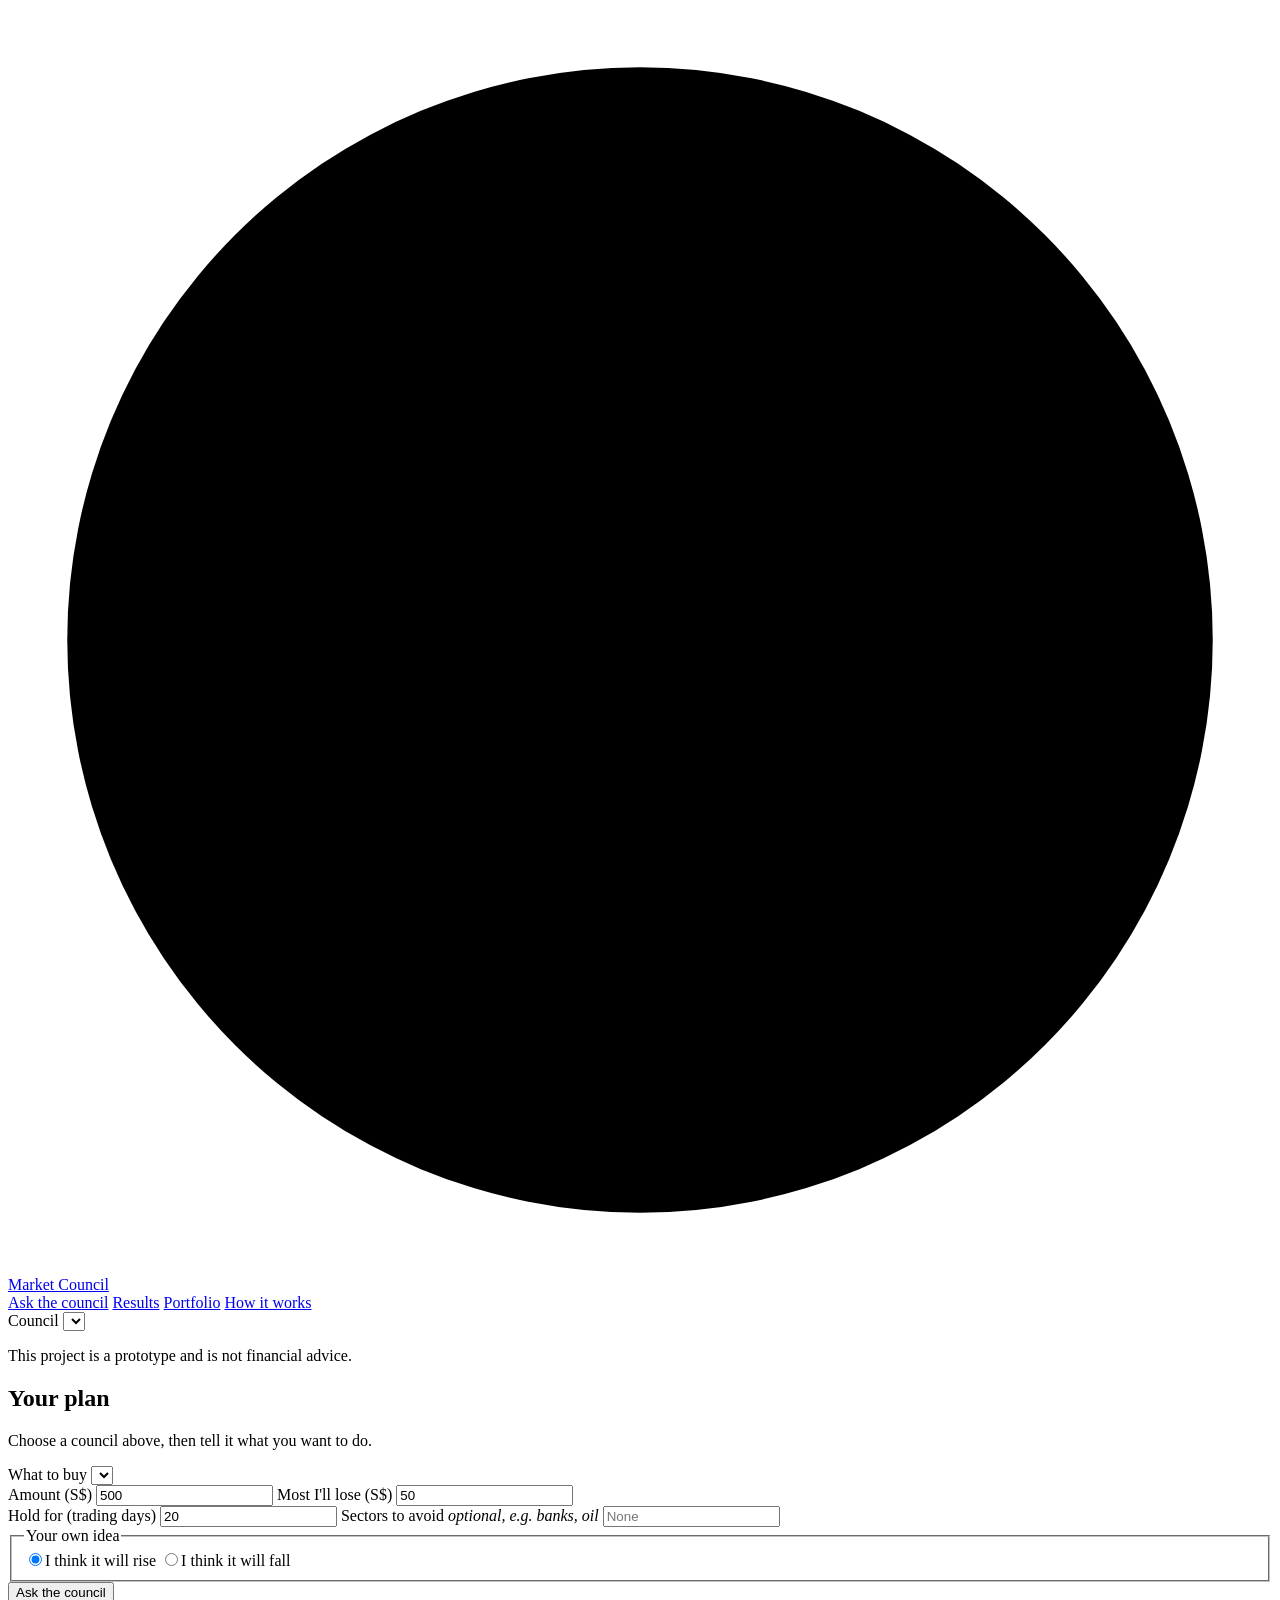
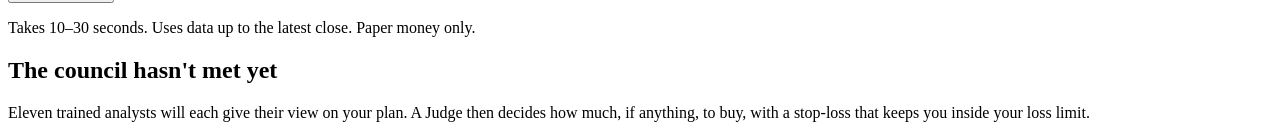
==== web/static/index.html @ 299898b4 "Market Council: first commit of the hackathon build A council of AI models, each trained from scratc" ====
<!doctype html>
<html lang="en">
<head>
<meta charset="utf-8">
<meta name="viewport" content="width=device-width, initial-scale=1">
<title>Market Council</title>
<link rel="preconnect" href="https://fonts.googleapis.com">
<link rel="preconnect" href="https://fonts.gstatic.com" crossorigin>
<link rel="stylesheet" href="https://fonts.googleapis.com/css2?family=Instrument+Sans:wght@400;500;600&family=Instrument+Serif&display=swap">
<link rel="stylesheet" href="/static/app.css">
</head>
<body>
<header class="bar">
  <div class="bar-inner">
    <a class="mark" href="#ask" aria-label="Market Council home">
      <svg viewBox="0 0 32 32" aria-hidden="true"><circle cx="16" cy="16" r="14.5"/><path d="M9 21V11l7 7 7-7v10"/></svg>
      <span>Market Council</span>
    </a>
    <nav class="views" aria-label="Views">
      <a href="#ask" data-view="ask">Ask the council</a>
      <a href="#results" data-view="results">Results</a>
      <a href="#portfolio" data-view="portfolio">Portfolio</a>
      <a href="#method" data-view="method">How it works</a>
    </nav>
    <label class="picker">
      <span>Council</span>
      <select id="program" aria-label="Choose which trained council to use"></select>
    </label>
  </div>
  <p class="disclaimer" id="disclaimer">This project is a prototype and is not financial advice.</p>
</header>

<main>
  <!-- ================================================================ ask -->
  <section class="view" id="view-ask" data-view="ask">
    <form class="plan" id="plan" autocomplete="off">
      <h1>Your plan</h1>
      <p class="hint" id="council-note">Choose a council above, then tell it what you want to do.</p>

      <label class="field">
        <span>What to buy</span>
        <select id="ticker"></select>
      </label>
      <div class="pair">
        <label class="field">
          <span>Amount (S$)</span>
          <input id="amount" type="number" min="10" step="1" value="500" required>
        </label>
        <label class="field">
          <span>Most I'll lose (S$)</span>
          <input id="max_loss" type="number" min="1" step="1" value="50" required>
        </label>
      </div>
      <label class="field">
        <span>Hold for (trading days)</span>
        <input id="horizon" type="number" min="20" step="1" value="20" required>
      </label>
      <label class="field">
        <span>Sectors to avoid <em>optional, e.g. banks, oil</em></span>
        <input id="avoid" type="text" placeholder="None">
      </label>
      <fieldset class="field idea">
        <legend>Your own idea</legend>
        <div class="toggle" role="radiogroup">
          <label><input type="radio" name="dir" value="up" checked><span>I think it will rise</span></label>
          <label><input type="radio" name="dir" value="down"><span>I think it will fall</span></label>
        </div>
      </fieldset>
      <button class="primary" id="ask" type="submit">Ask the council</button>
      <p class="hint small">Takes 10–30 seconds. Uses data up to the latest close. Paper money only.</p>
    </form>

    <div class="outcome" id="outcome" aria-live="polite">
      <div class="empty" id="empty">
        <h2>The council hasn't met yet</h2>
        <p>Eleven trained analysts will each give their view on your plan. A Judge then decides how much,
          if anything, to buy, with a stop-loss that keeps you inside your loss limit.</p>
      </div>
    </div>
  </section>

  <!-- ================================================================ results -->
  <section class="view" id="view-results" data-view="results" hidden>
    <div class="results-head">
      <h1 id="results-title">Results</h1>
      <p class="lede">Test years 2020–2026, which no model ever saw. S$500 budget, S$50 maximum loss, a decision every
        5 trading days. Each figure is the average over 20 fair decision calendars, with the range from worst to best.</p>
    </div>
    <div id="results-body"></div>
    <h2 class="sub">Every council we trained</h2>
    <div class="table-wrap"><table class="data" id="all-results"></table></div>
    <p class="hint small">Full write-up of training and results: RESULTS.md in the project folder.</p>
  </section>

  <!-- ================================================================ portfolio -->
  <section class="view" id="view-portfolio" data-view="portfolio" hidden>
    <h1>Paper portfolio</h1>
    <p class="lede">Orders placed with Approve &amp; invest. Paper money only: nothing here is real.</p>
    <h2 class="sub">Positions</h2>
    <div class="table-wrap"><table class="data" id="positions"></table></div>
    <h2 class="sub">Orders</h2>
    <div class="table-wrap"><table class="data" id="orders"></table></div>
    <h2 class="sub">Scheduled steps</h2>
    <div class="table-wrap"><table class="data" id="pending"></table></div>
  </section>

  <!-- ================================================================ method -->
  <section class="view prose" id="view-method" data-view="method" hidden>
    <h1>How it works</h1>
    <p class="lede">Market Council helps a first-time investor stress-test a planned purchase before risking money.</p>
    <h2>Who it's for</h2>
    <p>A teenager with a few hundred dollars who wants to buy the Dow, or one company, and has set a limit on how much
      they're willing to lose.</p>
    <h2>What happens when you ask</h2>
    <ol>
      <li>Eleven analysts, each a different kind of model we trained from scratch, predict what happens next: trend
        models, a gradient-boosted forecaster, a GARCH risk model, a text model of world news, a small transformer that
        writes possible futures, a CNN that reads the chart, a market-mood model and more.</li>
      <li>They debate. Where two disagree, the council checks who was right when they disagreed like this before. A
        Devil's Advocate estimates how often the majority is wrong in situations like today's.</li>
      <li>Your rules are checked in code: budget, maximum loss, holding period and sectors to avoid. Nothing can
        overrule a failed rule.</li>
      <li>The Judge decides how much to buy and where to put the stop-loss. The stop sits a little inside your limit,
        leaving room for a bad overnight jump in that stock.</li>
      <li>You approve or decline. Approving places a paper order. Declining with a reason sends your plan back to the
        council.</li>
    </ol>
    <h2>How we kept it honest</h2>
    <ul>
      <li>Models learned only from 1992–2019. The years 2020–2026 were kept in a separate folder the training code
        can't open, and automated tests check this.</li>
      <li>Every setting was chosen on training years only, using robust rules that resist getting lucky.</li>
      <li>We compare against simple strategies and report where the council loses, including on profit.</li>
    </ul>
    <h2>What we found</h2>
    <p>None of the models predicted direction better than "markets usually rise". Judging risk is what worked: across
      13 separately trained councils, ours kept investors inside their loss limit more reliably than buying or a plain
      stop-loss, at the cost of some profit in a rising market.</p>
  </section>
</main>

<template id="tpl-loading">
  <div class="deliberating">
    <h2>The council is deliberating</h2>
    <ol class="seats"></ol>
    <p class="hint">Reading the latest prices, asking each analyst, checking your rules.</p>
  </div>
</template>

<script src="/static/app.js"></script>
</body>
</html>
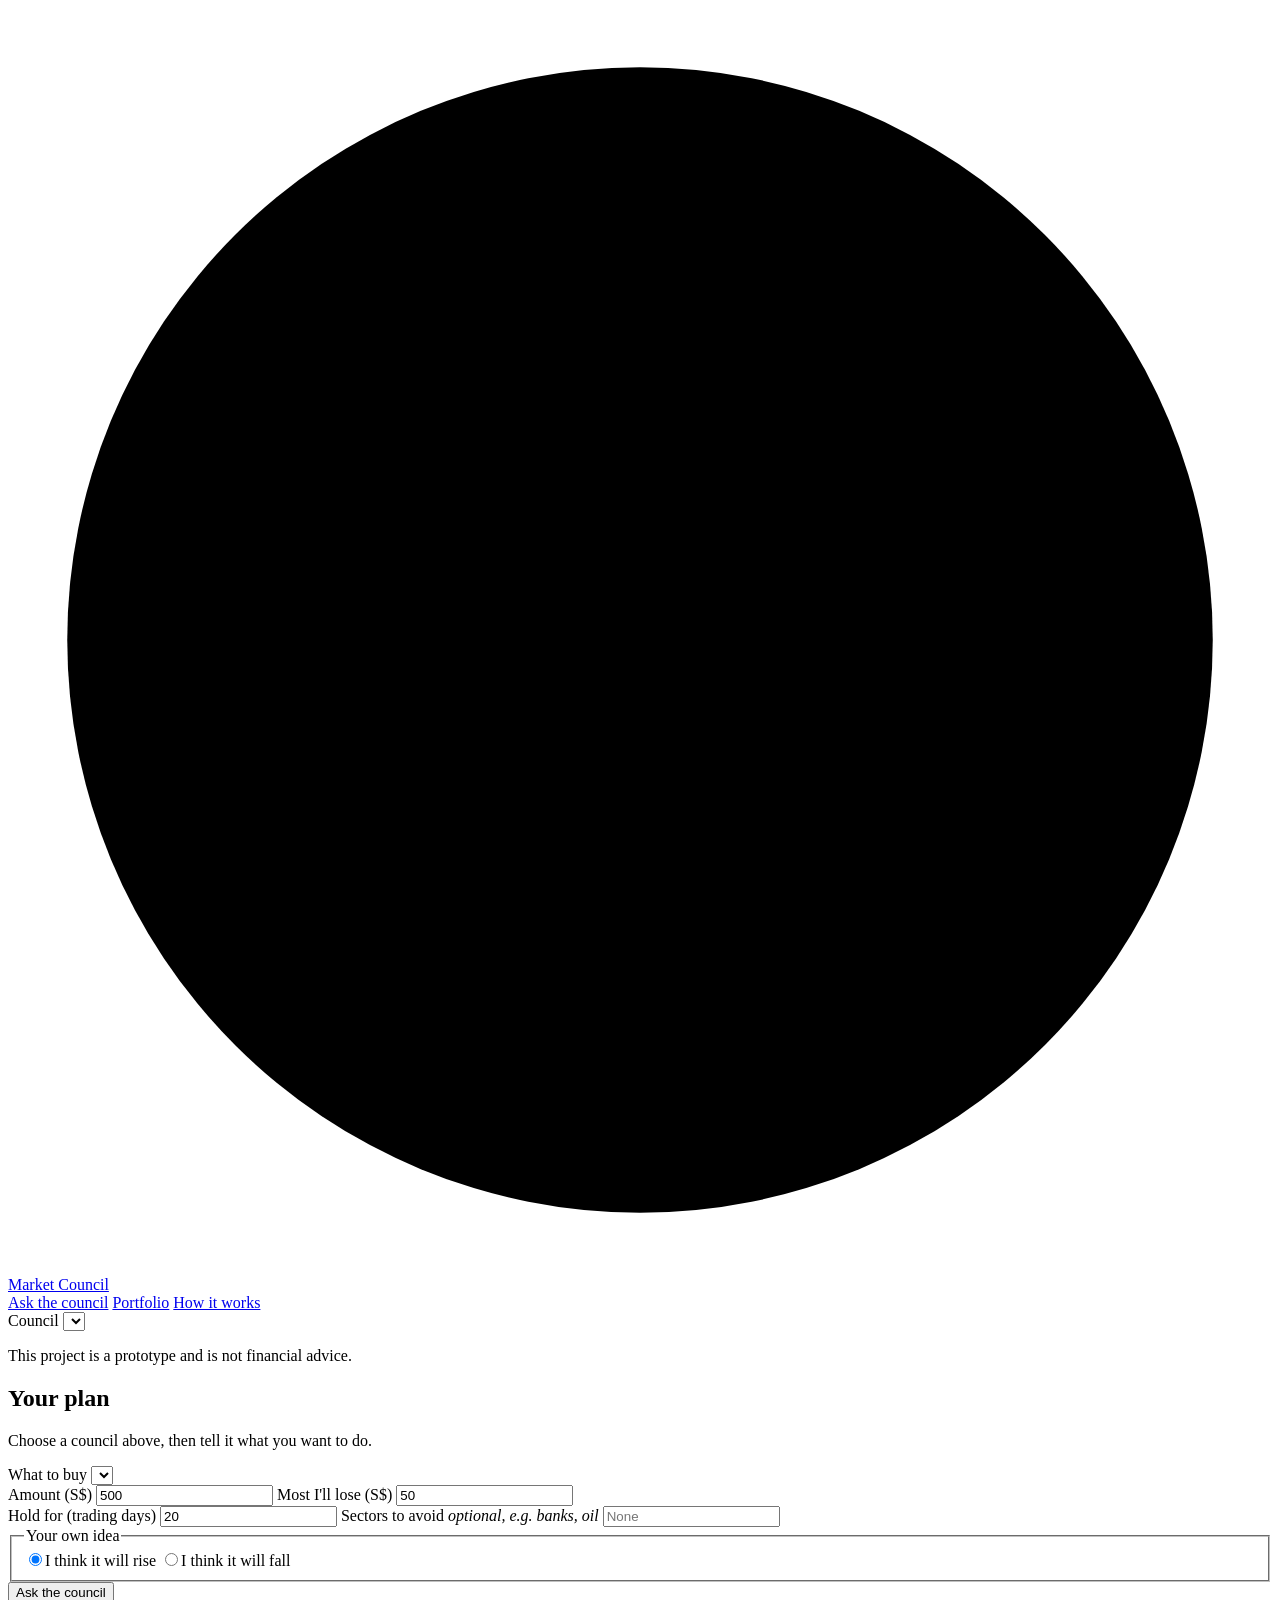
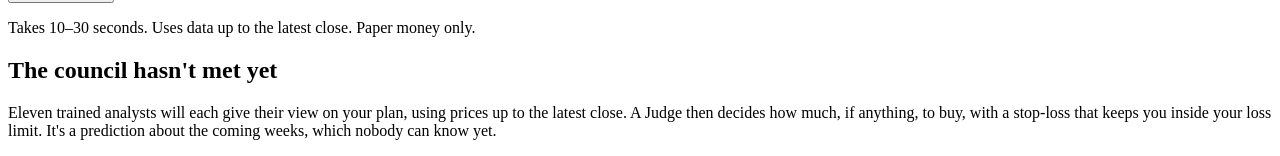
==== commit 5efd14ac: "Website as the live product; professional report; every chart filled - Website predicts the coming w" ====
--- a/web/static/index.html
+++ b/web/static/index.html
@@ -18,7 +18,6 @@
     </a>
     <nav class="views" aria-label="Views">
       <a href="#ask" data-view="ask">Ask the council</a>
-      <a href="#results" data-view="results">Results</a>
       <a href="#portfolio" data-view="portfolio">Portfolio</a>
       <a href="#method" data-view="method">How it works</a>
     </nav>
@@ -73,23 +72,11 @@
     <div class="outcome" id="outcome" aria-live="polite">
       <div class="empty" id="empty">
         <h2>The council hasn't met yet</h2>
-        <p>Eleven trained analysts will each give their view on your plan. A Judge then decides how much,
-          if anything, to buy, with a stop-loss that keeps you inside your loss limit.</p>
+        <p>Eleven trained analysts will each give their view on your plan, using prices up to the latest
+          close. A Judge then decides how much, if anything, to buy, with a stop-loss that keeps you inside
+          your loss limit. It's a prediction about the coming weeks, which nobody can know yet.</p>
       </div>
     </div>
-  </section>
-
-  <!-- ================================================================ results -->
-  <section class="view" id="view-results" data-view="results" hidden>
-    <div class="results-head">
-      <h1 id="results-title">Results</h1>
-      <p class="lede">Test years 2020–2026, which no model ever saw. S$500 budget, S$50 maximum loss, a decision every
-        5 trading days. Each figure is the average over 20 fair decision calendars, with the range from worst to best.</p>
-    </div>
-    <div id="results-body"></div>
-    <h2 class="sub">Every council we trained</h2>
-    <div class="table-wrap"><table class="data" id="all-results"></table></div>
-    <p class="hint small">Full write-up of training and results: RESULTS.md in the project folder.</p>
   </section>
 
   <!-- ================================================================ portfolio -->
@@ -132,10 +119,6 @@
       <li>Every setting was chosen on training years only, using robust rules that resist getting lucky.</li>
       <li>We compare against simple strategies and report where the council loses, including on profit.</li>
     </ul>
-    <h2>What we found</h2>
-    <p>None of the models predicted direction better than "markets usually rise". Judging risk is what worked: across
-      13 separately trained councils, ours kept investors inside their loss limit more reliably than buying or a plain
-      stop-loss, at the cost of some profit in a rising market.</p>
   </section>
 </main>
 
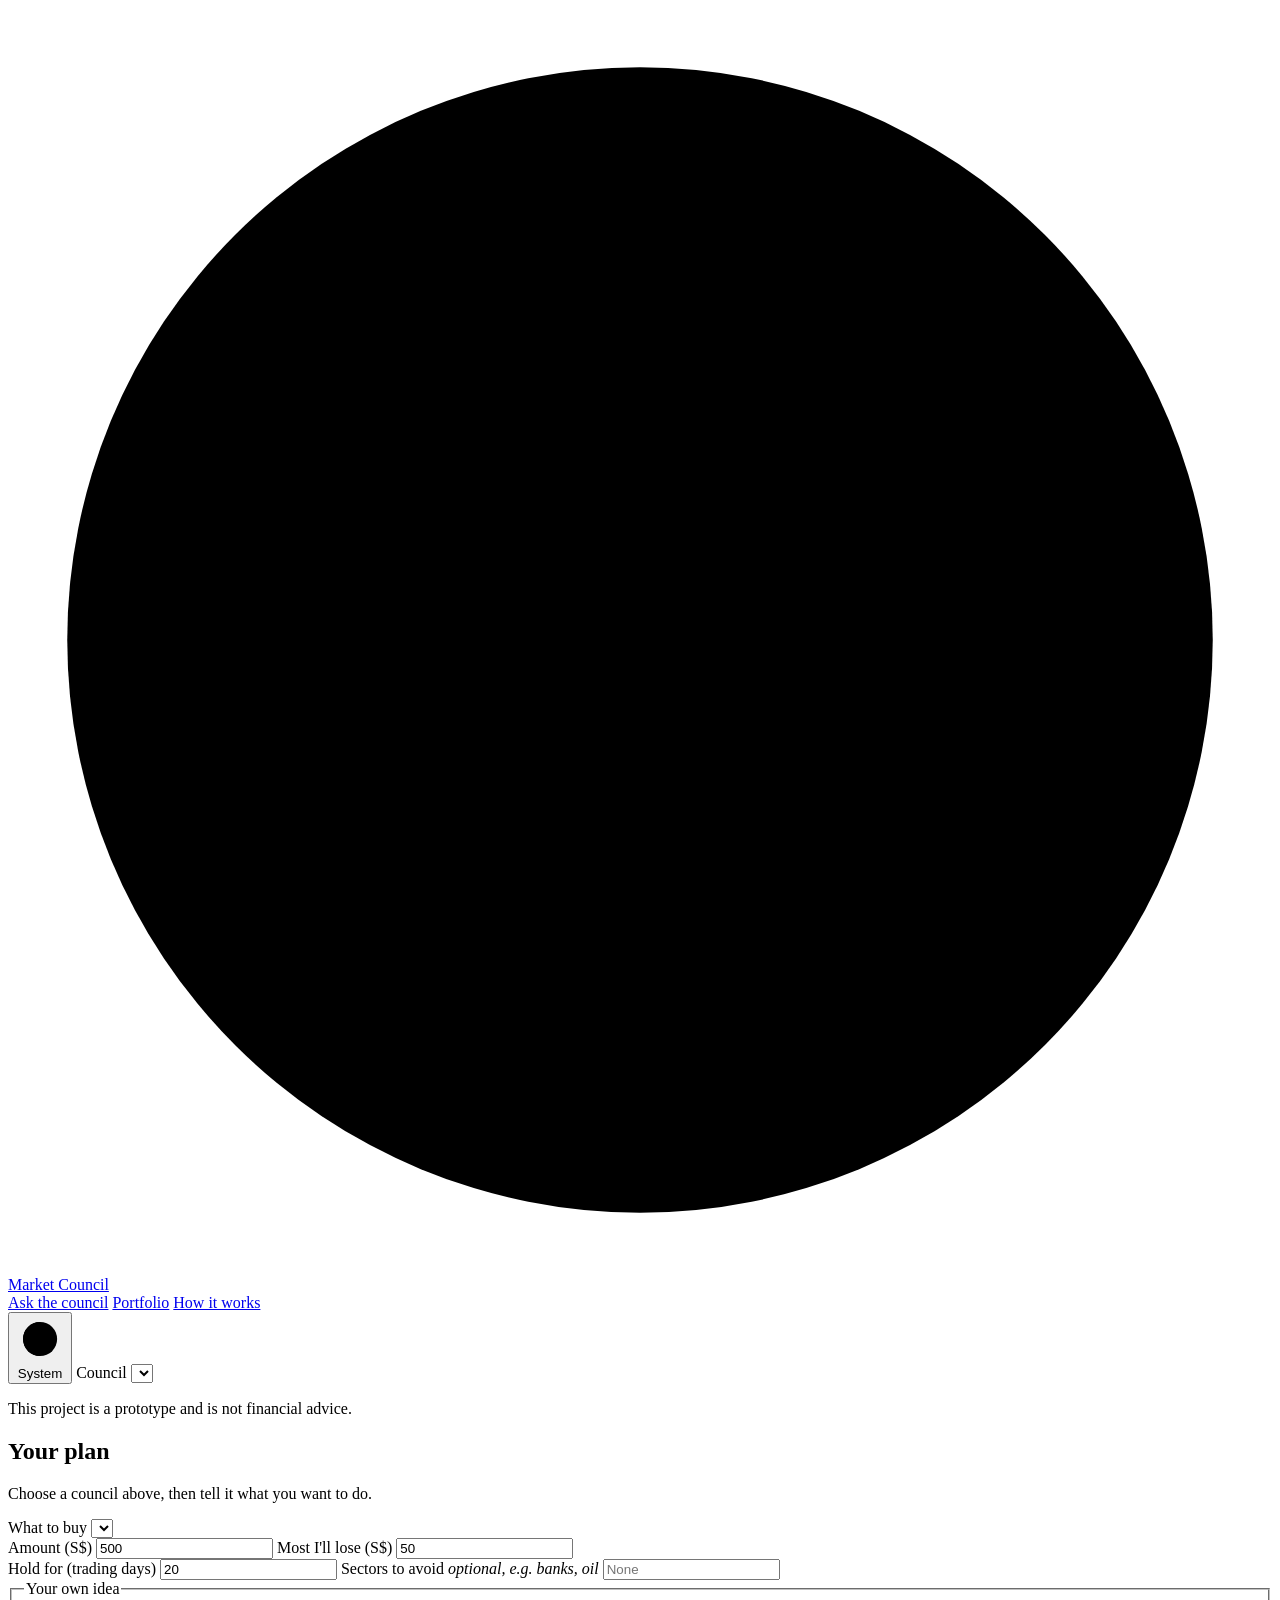
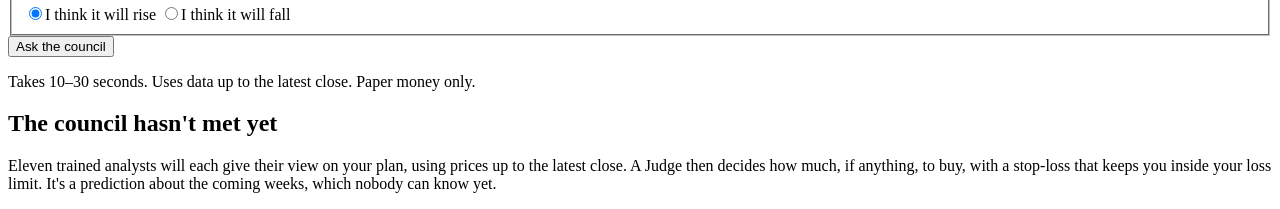
==== commit e24c766a: "Write-up, results notebook and dark mode - WRITEUP.md: one-page write-up following the Veritas templ" ====
--- a/web/static/index.html
+++ b/web/static/index.html
@@ -8,6 +8,9 @@
 <link rel="preconnect" href="https://fonts.gstatic.com" crossorigin>
 <link rel="stylesheet" href="https://fonts.googleapis.com/css2?family=Instrument+Sans:wght@400;500;600&family=Instrument+Serif&display=swap">
 <link rel="stylesheet" href="/static/app.css">
+<script>
+  try { const t = localStorage.getItem("mc-theme"); if (t === "light" || t === "dark") document.documentElement.dataset.theme = t; } catch (e) {}
+</script>
 </head>
 <body>
 <header class="bar">
@@ -21,6 +24,10 @@
       <a href="#portfolio" data-view="portfolio">Portfolio</a>
       <a href="#method" data-view="method">How it works</a>
     </nav>
+    <button class="theme" id="theme" type="button" aria-label="Change colour theme">
+      <svg viewBox="0 0 24 24" aria-hidden="true"><circle cx="12" cy="12" r="8.5"/><path d="M12 3.5a8.5 8.5 0 0 0 0 17z" fill="currentColor"/></svg>
+      <span id="theme-label">System</span>
+    </button>
     <label class="picker">
       <span>Council</span>
       <select id="program" aria-label="Choose which trained council to use"></select>
